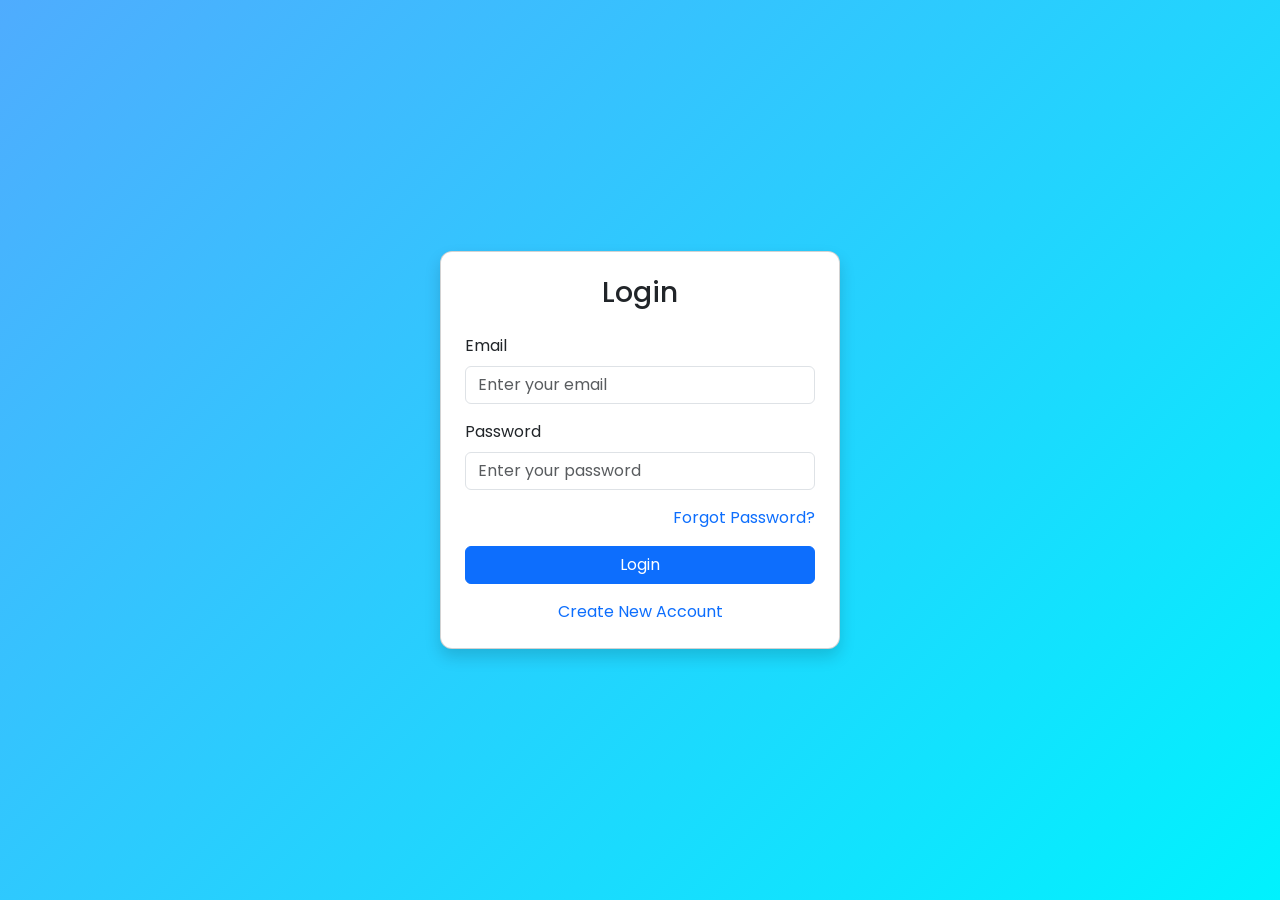
==== index.html @ f979689e "https://github.com/Prajwal2004cse/CampusPe_assignment_2" ====
<!DOCTYPE html>
<html lang="en">

<head>
    <meta charset="UTF-8">
    <meta name="viewport" content="width=device-width, initial-scale=1.0">
    <link href="https://cdn.jsdelivr.net/npm/bootstrap@5.3.3/dist/css/bootstrap.min.css" rel="stylesheet">
    <link rel="stylesheet" href="https://cdn.jsdelivr.net/npm/bootstrap-icons@1.11.3/font/bootstrap-icons.css">
    <link href="https://fonts.googleapis.com/css2?family=Poppins:wght@300;400;500;600&display=swap" rel="stylesheet">
    <link rel="stylesheet" href="styles.css">
    <title>Login Page</title>
</head>

<body>

<div class="container vh-100 d-flex justify-content-center align-items-center">

    <div class="card shadow p-4" style="width: 400px;">

        <h3 class="text-center mb-4">Login</h3>

        <form action="dashboard.html">

            <div class="mb-3">
                <label for="emailid" class="form-label">Email</label>
                <input id="emailid" type="email" name="emailid" class="form-control"
                    placeholder="Enter your email" required>
            </div>

            <div class="mb-3">
                <label for="password" class="form-label">Password</label>
                <input id="password" type="password" name="password" class="form-control"
                    placeholder="Enter your password" required>
            </div>

            <div class="mb-3 text-end">
                <a href="forgot_password.html">Forgot Password?</a>
            </div>

            <button type="submit" class="btn btn-primary w-100">
                Login
            </button>

            <div class="text-center mt-3">
                <a href="register.html">Create New Account</a>
            </div>

        </form>

    </div>

</div>
<script src="https://cdn.jsdelivr.net/npm/bootstrap@5.3.3/dist/js/bootstrap.bundle.min.js"></script>

</body>
</html>
---- styles.css ----
body{
    font-family: 'Poppins', sans-serif;
    background: linear-gradient(135deg,#4facfe,#00f2fe);
    min-height:100vh;
}


.card{
    border-radius:12px;
    transition:0.3s;
}


.card:hover{
    transform:translateY(-5px);
    box-shadow:0px 10px 25px rgba(0,0,0,0.2);
}


.btn{
    transition:0.3s;
}

.btn:hover{
    transform:scale(1.03);
}


a{
    text-decoration:none;
}

a:hover{
    text-decoration:underline;
}


.card-body{
    padding:30px;
}



@media (max-width:768px){

.card{
    width:90% !important;
}

}
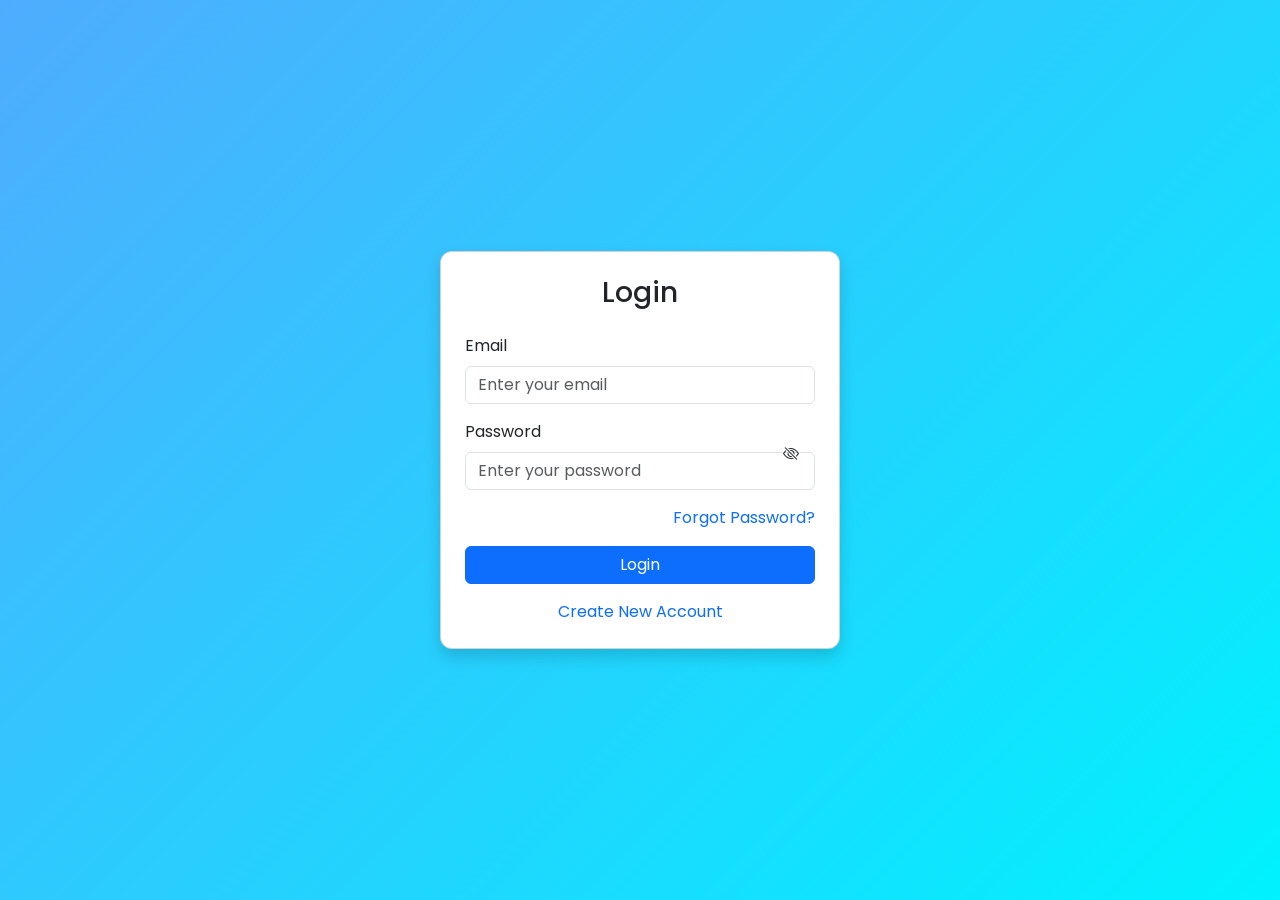
==== commit 9919682e: "https://github.com/Prajwal2004cse/CampusPe_assignment_2 updated" ====
--- a/index.html
+++ b/index.html
@@ -2,55 +2,140 @@
 <html lang="en">
 
 <head>
-    <meta charset="UTF-8">
-    <meta name="viewport" content="width=device-width, initial-scale=1.0">
-    <link href="https://cdn.jsdelivr.net/npm/bootstrap@5.3.3/dist/css/bootstrap.min.css" rel="stylesheet">
-    <link rel="stylesheet" href="https://cdn.jsdelivr.net/npm/bootstrap-icons@1.11.3/font/bootstrap-icons.css">
-    <link href="https://fonts.googleapis.com/css2?family=Poppins:wght@300;400;500;600&display=swap" rel="stylesheet">
-    <link rel="stylesheet" href="styles.css">
-    <title>Login Page</title>
+<meta charset="UTF-8">
+<meta name="viewport" content="width=device-width, initial-scale=1.0">
+
+<link href="https://cdn.jsdelivr.net/npm/bootstrap@5.3.3/dist/css/bootstrap.min.css" rel="stylesheet">
+<link rel="stylesheet" href="https://cdn.jsdelivr.net/npm/bootstrap-icons@1.11.3/font/bootstrap-icons.css">
+<link href="https://fonts.googleapis.com/css2?family=Poppins:wght@300;400;500;600&display=swap" rel="stylesheet">
+<link rel="stylesheet" href="styles.css">
+
+<title>Login Page</title>
 </head>
 
 <body>
 
 <div class="container vh-100 d-flex justify-content-center align-items-center">
 
-    <div class="card shadow p-4" style="width: 400px;">
+<div class="card shadow p-4" style="width:400px">
 
-        <h3 class="text-center mb-4">Login</h3>
+<h3 class="text-center mb-4">Login</h3>
 
-        <form action="dashboard.html">
+<form class="needs-validation" novalidate action="dashboard.html">
 
-            <div class="mb-3">
-                <label for="emailid" class="form-label">Email</label>
-                <input id="emailid" type="email" name="emailid" class="form-control"
-                    placeholder="Enter your email" required>
-            </div>
+<div class="mb-3">
+<label class="form-label">Email</label>
 
-            <div class="mb-3">
-                <label for="password" class="form-label">Password</label>
-                <input id="password" type="password" name="password" class="form-control"
-                    placeholder="Enter your password" required>
-            </div>
+<input type="email"
+class="form-control"
+placeholder="Enter your email"
+required>
 
-            <div class="mb-3 text-end">
-                <a href="forgot_password.html">Forgot Password?</a>
-            </div>
-
-            <button type="submit" class="btn btn-primary w-100">
-                Login
-            </button>
-
-            <div class="text-center mt-3">
-                <a href="register.html">Create New Account</a>
-            </div>
-
-        </form>
-
-    </div>
+<div class="invalid-feedback">
+Please enter a valid email
+</div>
 
 </div>
+
+<div class="mb-3 position-relative">
+
+<label class="form-label">Password</label>
+
+<input type="password"
+class="form-control"
+id="password"
+placeholder="Enter your password"
+required>
+
+<i class="bi bi-eye-slash position-absolute top-50 end-0 translate-middle-y me-3"
+id="togglePassword"
+style="cursor:pointer"></i>
+
+<div class="invalid-feedback">
+Please enter your password
+</div>
+
+</div>
+
+<div class="mb-3 text-end">
+<a href="forgot_password.html">Forgot Password?</a>
+</div>
+
+<button type="submit" class="btn btn-primary w-100" id="loginBtn">
+Login
+</button>
+
+<div class="text-center mt-3">
+<a href="register.html">Create New Account</a>
+</div>
+
+</form>
+
+</div>
+
+</div>
+
 <script src="https://cdn.jsdelivr.net/npm/bootstrap@5.3.3/dist/js/bootstrap.bundle.min.js"></script>
+
+<script>
+
+
+
+
+const togglePassword = document.getElementById("togglePassword");
+const password = document.getElementById("password");
+
+togglePassword.addEventListener("click", function(){
+
+const type = password.getAttribute("type") === "password" ? "text" : "password";
+
+password.setAttribute("type", type);
+
+this.classList.toggle("bi-eye");
+
+});
+
+
+
+
+document.getElementById("loginBtn").addEventListener("click", function(){
+
+this.innerHTML = `
+<span class="spinner-border spinner-border-sm"></span>
+Loading...
+`;
+
+});
+
+
+/* Bootstrap Form Validation */
+
+(() => {
+
+'use strict'
+
+const forms = document.querySelectorAll('.needs-validation')
+
+Array.from(forms).forEach(form => {
+
+form.addEventListener('submit', event => {
+
+if (!form.checkValidity()) {
+
+event.preventDefault()
+event.stopPropagation()
+
+}
+
+form.classList.add('was-validated')
+
+}, false)
+
+})
+
+})()
+
+</script>
 
 </body>
 </html>
